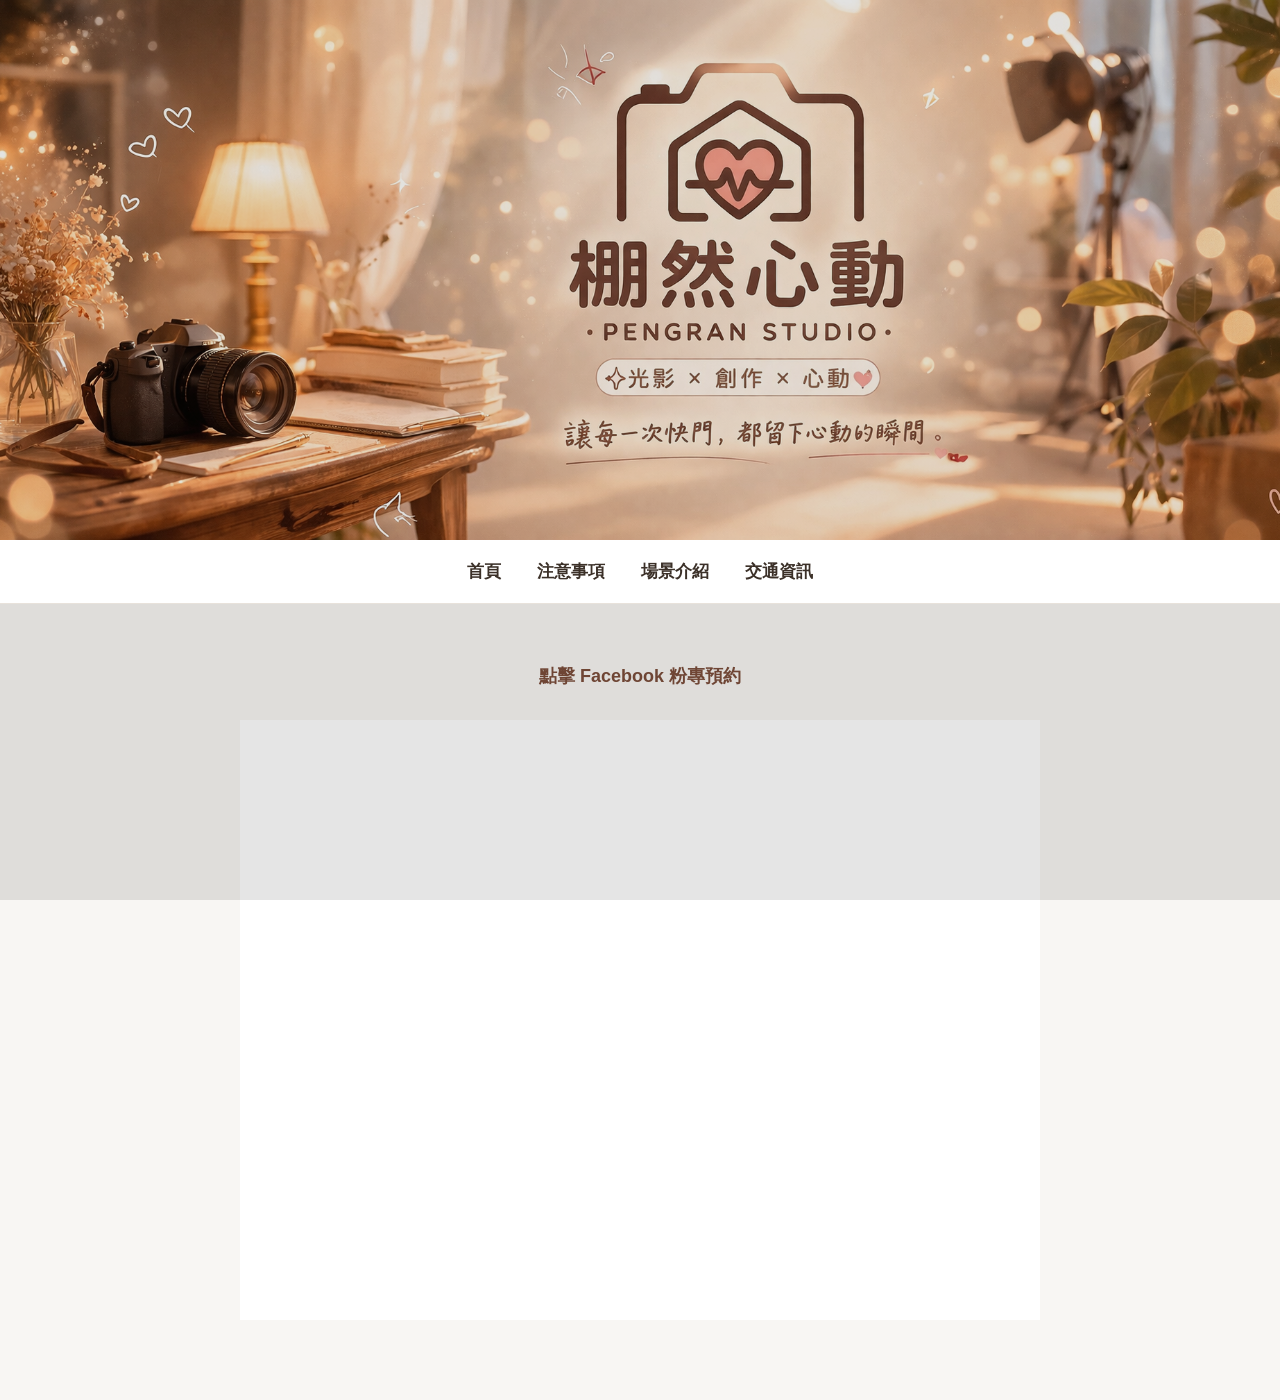
==== index.html @ 3d06795f "Update index.html" ====
<!DOCTYPE html>
<html>
<head>
  <meta charset="UTF-8">
  <meta name="viewport" content="width=device-width, initial-scale=1">
  <title>棚然心動</title>

  <link rel="stylesheet" href="style.css">
</head>

<body>

<header class="hero">
  <img src="image/cover.png" alt="棚然心動封面" class="hero-image">
</header>

<nav class="main-nav">
  <a href="#home">首頁</a>
  <a href="#notice">注意事項</a>
  <a href="#scenes">場景介紹</a>
  <a href="#traffic">交通資訊</a>
</nav>

<main id="home" class="home-section">
  <section class="booking-section">
     <p class="booking-text">
      <a href="https://www.facebook.com/PengranStudio" target="_blank" rel="noopener noreferrer">
        點擊 Facebook 粉專預約
      </a>
    </p>
    
    <div class="calendar-wrap">
      <iframe
        src="https://calendar.google.com/calendar/embed?src=pengranstudio%40gmail.com&ctz=Asia%2FTaipei"
        style="border: 0"
        width="800"
        height="600"
        frameborder="0"
        scrolling="no">
      </iframe>
    </div>
  </section>
</main>

</body>
</html>
---- style.css ----
* {
  box-sizing: border-box;
}

html, body {
  margin: 0;
  padding: 0;
  font-family: "Noto Sans TC", "Microsoft JhengHei", sans-serif;
  background-color: #f8f6f3;
  color: #2b2b2b;
}

.hero {
  width: 100%;
  height: 60vh; /* 關鍵：控制高度 */
  overflow: hidden;
}

.hero-image {
  width: 100%;
  height: 100%;
  object-fit: cover; /* 重點：裁切但不變形 */
}

.hero::after {
  content: "";
  position: absolute;
  top: 0;
  left: 0;
  width: 100%;
  height: 100%;
  background: rgba(0,0,0,0.1); /* 微暗 */
}

.main-nav {
  display: flex;
  justify-content: center;
  align-items: center;
  gap: 36px;
  padding: 20px 16px;
  background-color: #ffffff;
  border-bottom: 1px solid #e8e2db;
  position: sticky;
  top: 0;
  z-index: 1000;
}

.main-nav a {
  text-decoration: none;
  color: #3b3028;
  font-size: 17px;
  font-weight: 600;
  transition: opacity 0.2s ease;
}

.main-nav a:hover {
  opacity: 0.65;
}

.home-section {
  padding: 56px 20px 80px;
}

.booking-section {
  max-width: 1000px;
  margin: 0 auto;
  text-align: center;
}

.booking-section h2 {
  margin: 0 0 20px;
  font-size: 30px;
  font-weight: 700;
  color: #2f241d;
}

.booking-text {
  margin: 0 0 28px;
  font-size: 18px;
  line-height: 1.8;
}

.booking-text a {
  color: #7b4d3a;
  text-decoration: none;
  font-weight: 600;
  border-bottom: 1px solid transparent;
  transition: all 0.2s ease;
}

.booking-text a:hover {
  border-bottom-color: #7b4d3a;
}

.calendar-wrap {
  display: flex;
  justify-content: center;
  overflow-x: auto;
}

.calendar-wrap iframe {
  max-width: 100%;
  background: #fff;
}

/* 手機版 */
@media (max-width: 768px) {
  .main-nav {
    gap: 18px;
    padding: 16px 10px;
    flex-wrap: wap;
  }

  .main-nav a {
    font-size: 15px;
  }

  .home-section {
    padding: 36px 12px 56px;
  }

  .booking-section h2 {
    font-size: 24px;
  }

  .booking-text {
    font-size: 16px;
  }

  .calendar-wrap iframe {
    width: 100%;
    min-width: 320px;
    height: 500px;
  }
}
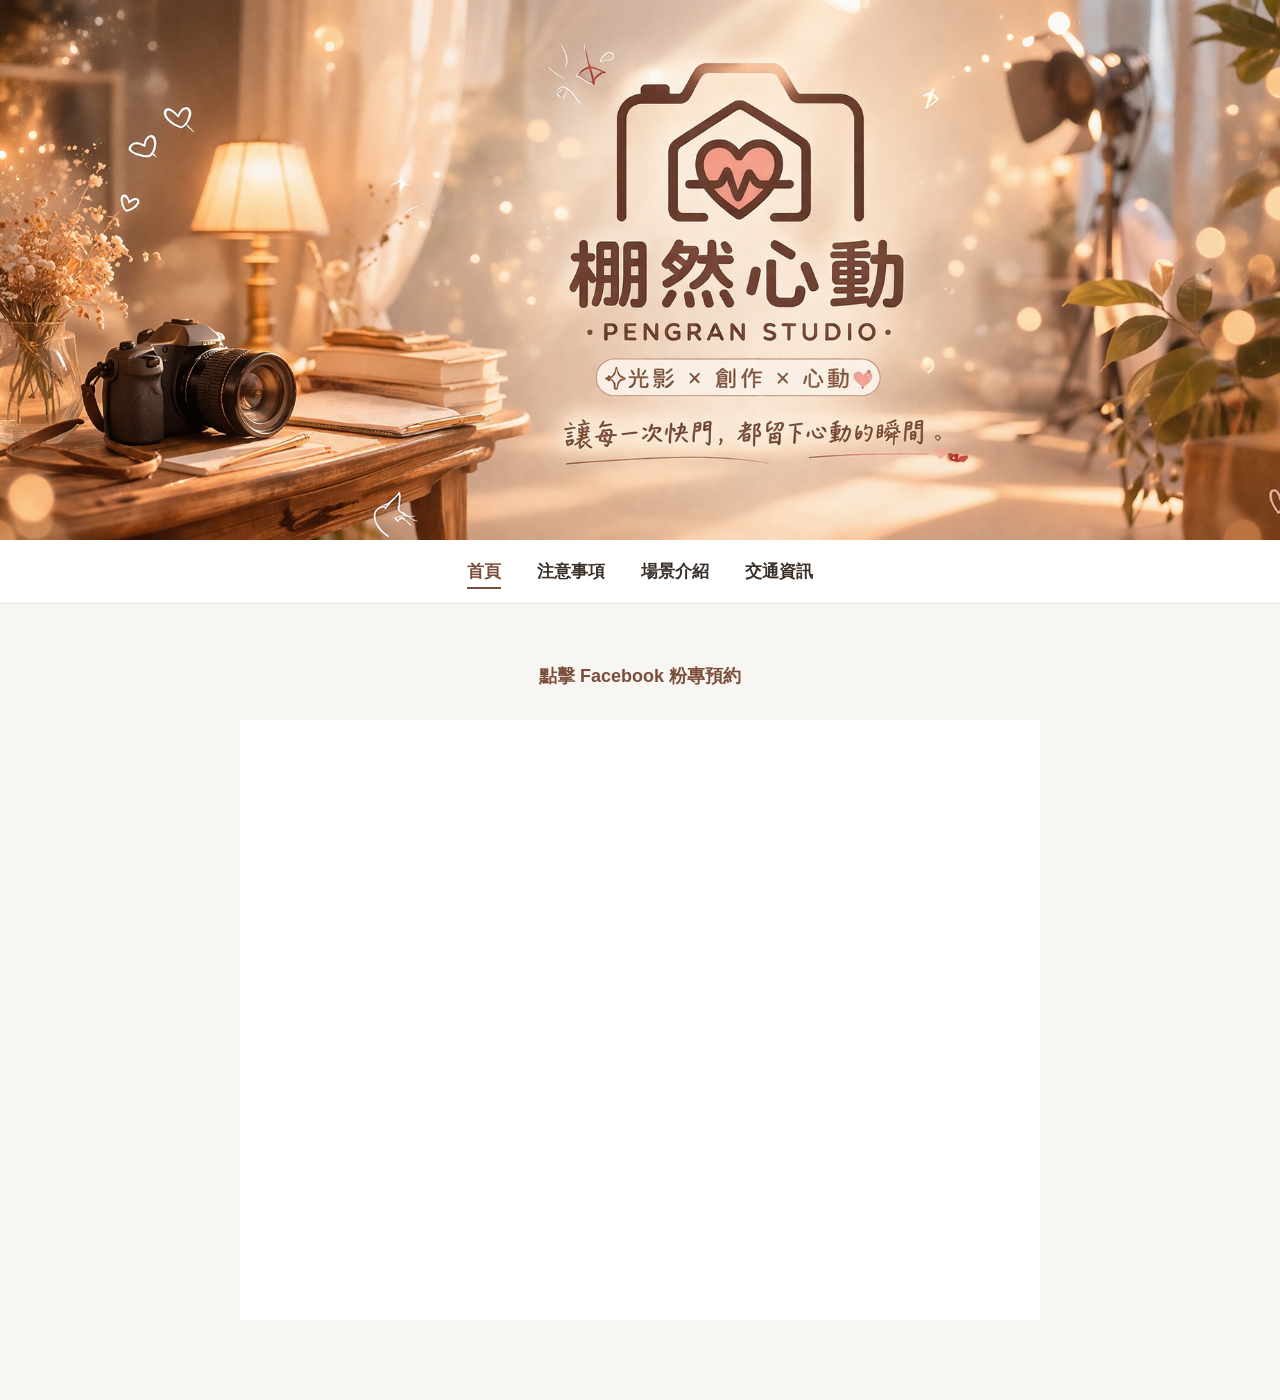
==== commit 2c84a85f: "Update index.html" ====
--- a/index.html
+++ b/index.html
@@ -15,10 +15,10 @@
 </header>
 
 <nav class="main-nav">
-  <a href="#home">首頁</a>
-  <a href="#notice">注意事項</a>
-  <a href="#scenes">場景介紹</a>
-  <a href="#traffic">交通資訊</a>
+  <a href="index.html" class="active">首頁</a>
+  <a href="notice.html">注意事項</a>
+  <a href="scenes.html">場景介紹</a>
+  <a href="traffic.html">交通資訊</a>
 </nav>
 
 <main id="home" class="home-section">
--- a/style.css
+++ b/style.css
@@ -22,15 +22,6 @@
   object-fit: cover; /* 重點：裁切但不變形 */
 }
 
-.hero::after {
-  content: "";
-  position: absolute;
-  top: 0;
-  left: 0;
-  width: 100%;
-  height: 100%;
-  background: rgba(0,0,0,0.1); /* 微暗 */
-}
 
 .main-nav {
   display: flex;
@@ -133,3 +124,116 @@
     height: 500px;
   }
 }
+
+
+.hero-small {
+  height: 42vh;
+}
+
+.content-page {
+  max-width: 1000px;
+  margin: 0 auto;
+  padding: 56px 20px 80px;
+}
+
+.page-header {
+  text-align: center;
+  margin-bottom: 40px;
+}
+
+.page-header h1 {
+  margin: 0 0 12px;
+  font-size: 36px;
+  color: #2f241d;
+}
+
+.page-header p {
+  margin: 0;
+  font-size: 17px;
+  line-height: 1.8;
+  color: #6b5b50;
+}
+
+.notice-block {
+  background: #fff;
+  border: 1px solid #eee4da;
+  border-radius: 18px;
+  padding: 32px 28px;
+  margin-bottom: 28px;
+  box-shadow: 0 8px 24px rgba(0, 0, 0, 0.04);
+}
+
+.notice-block h2 {
+  margin: 0 0 20px;
+  font-size: 26px;
+  color: #3b3028;
+  border-left: 4px solid #b98973;
+  padding-left: 12px;
+}
+
+.notice-list {
+  margin: 0;
+  padding-left: 24px;
+}
+
+.notice-list li {
+  margin-bottom: 16px;
+  line-height: 1.95;
+  font-size: 17px;
+  color: #2f2f2f;
+}
+
+.notice-final {
+  text-align: center;
+  margin-top: 40px;
+  padding: 20px;
+  font-size: 16px;
+  color: #8a6d5d;
+}
+
+.main-nav a.active {
+  color: #7b4d3a;
+  position: relative;
+}
+
+.main-nav a.active::after {
+  content: "";
+  position: absolute;
+  left: 0;
+  bottom: -6px;
+  width: 100%;
+  height: 2px;
+  background: #7b4d3a;
+}
+
+@media (max-width: 768px) {
+  .hero-small {
+    height: 28vh;
+  }
+
+  .content-page {
+    padding: 36px 14px 56px;
+  }
+
+  .page-header h1 {
+    font-size: 28px;
+  }
+
+  .page-header p {
+    font-size: 15px;
+  }
+
+  .notice-block {
+    padding: 24px 18px;
+    border-radius: 14px;
+  }
+
+  .notice-block h2 {
+    font-size: 22px;
+  }
+
+  .notice-list li {
+    font-size: 15px;
+    line-height: 1.85;
+  }
+}
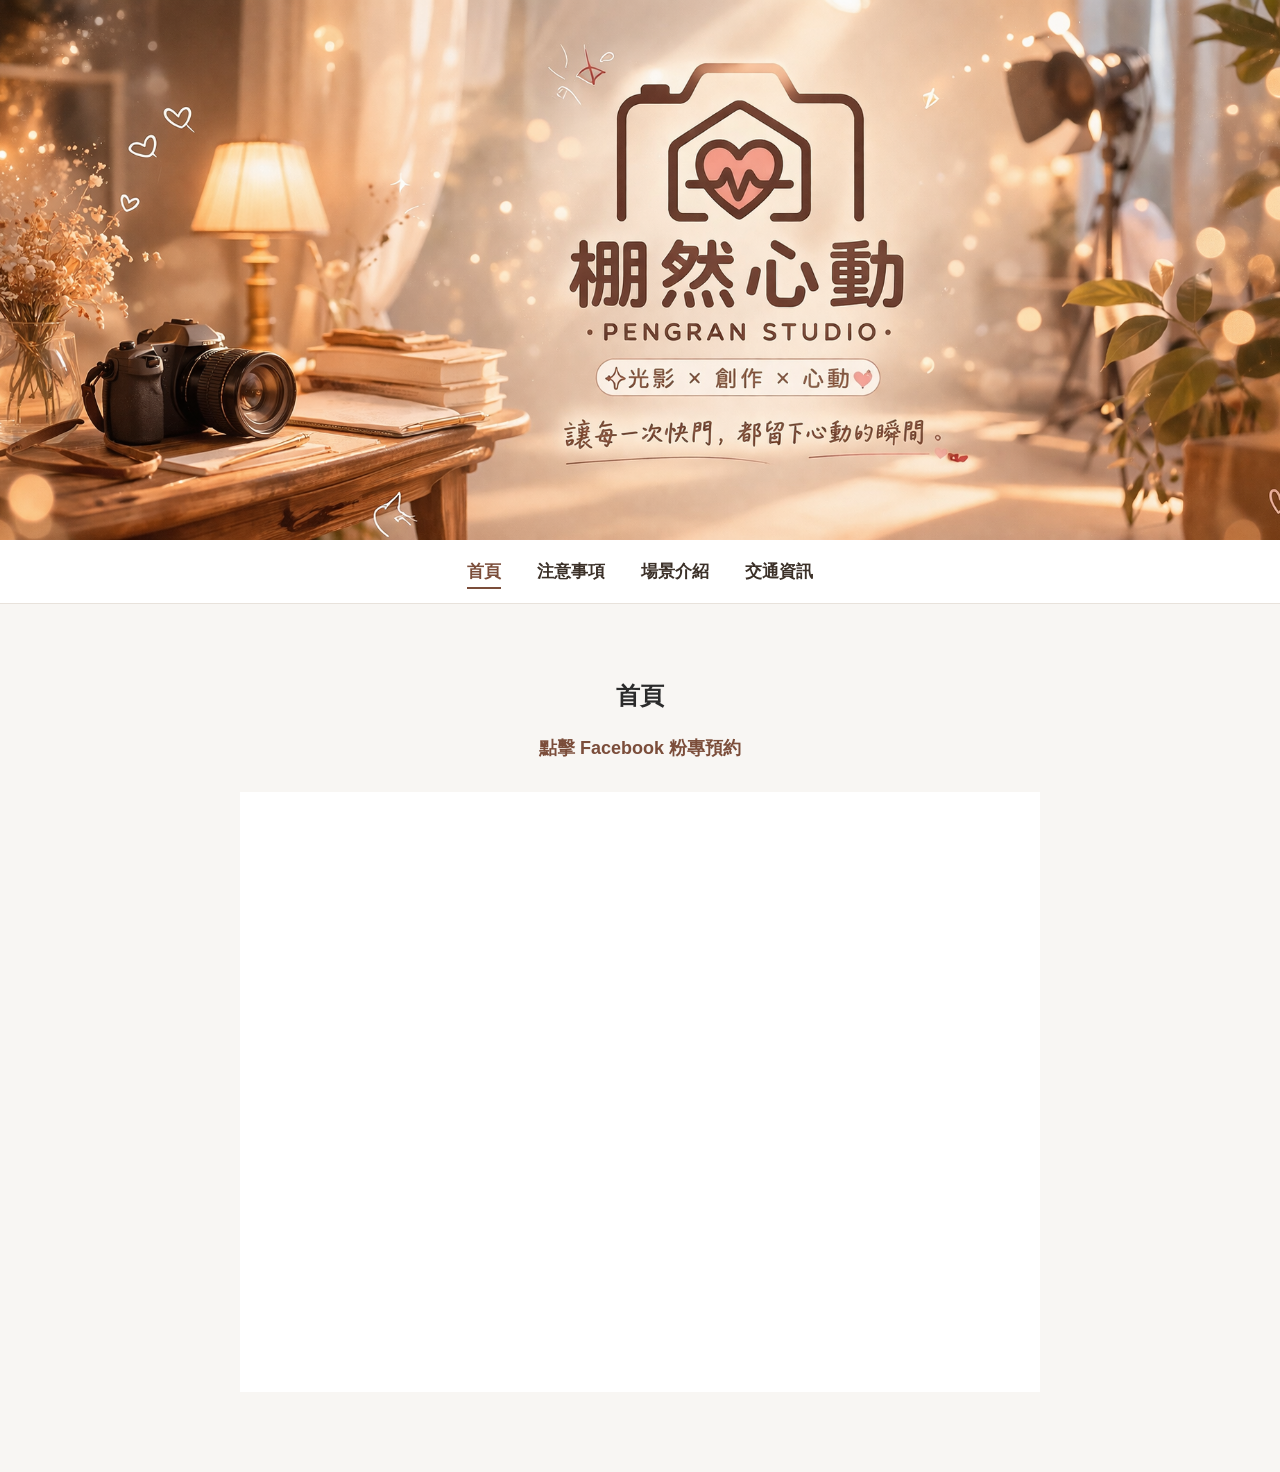
==== commit fba84c3a: "Update index.html" ====
--- a/index.html
+++ b/index.html
@@ -23,6 +23,7 @@
 
 <main id="home" class="home-section">
   <section class="booking-section">
+    <h1>首頁</h1>
      <p class="booking-text">
       <a href="https://www.facebook.com/PengranStudio" target="_blank" rel="noopener noreferrer">
         點擊 Facebook 粉專預約
--- a/style.css
+++ b/style.css
@@ -207,8 +207,17 @@
 }
 
 @media (max-width: 768px) {
+   .hero {
+    height: 34vh;
+  }
+
   .hero-small {
-    height: 28vh;
+    height: 24vh;
+  }
+
+  .hero-image {
+    object-fit: cover;
+    object-position: 58% center;
   }
 
   .content-page {
@@ -237,3 +246,274 @@
     line-height: 1.85;
   }
 }
+
+.scene-intro-card {
+  display: grid;
+  grid-template-columns: 1.6fr 1fr;
+  gap: 24px;
+  margin-bottom: 36px;
+  align-items: stretch;
+}
+
+.scene-intro-text,
+.scene-intro-box {
+  background: #fff;
+  border: 1px solid #eee4da;
+  border-radius: 18px;
+  padding: 30px 28px;
+  box-shadow: 0 8px 24px rgba(0, 0, 0, 0.04);
+}
+
+.scene-intro-text h2 {
+  margin: 0 0 8px;
+  font-size: 34px;
+  color: #2f241d;
+}
+
+.scene-subtitle {
+  margin: 0 0 20px;
+  color: #8a6d5d;
+  font-size: 16px;
+  letter-spacing: 1px;
+}
+
+.scene-info-list p {
+  margin: 0 0 14px;
+  line-height: 1.9;
+  font-size: 17px;
+}
+
+.scene-intro-box {
+  display: flex;
+  flex-direction: column;
+  justify-content: center;
+  gap: 18px;
+}
+
+.scene-highlight {
+  background: #f8f3ee;
+  border-radius: 14px;
+  padding: 18px 20px;
+  text-align: center;
+}
+
+.scene-highlight span {
+  display: block;
+  font-size: 14px;
+  color: #8a6d5d;
+  margin-bottom: 8px;
+}
+
+.scene-highlight strong {
+  font-size: 24px;
+  color: #3b3028;
+}
+
+.scene-gallery-section {
+  background: #fff;
+  border: 1px solid #eee4da;
+  border-radius: 18px;
+  padding: 28px;
+  margin-bottom: 28px;
+  box-shadow: 0 8px 24px rgba(0, 0, 0, 0.04);
+}
+
+.carousel {
+  position: relative;
+  display: flex;
+  align-items: center;
+  justify-content: center;
+}
+
+.carousel-main-image {
+  width: 100%;
+  max-height: 620px;
+  object-fit: cover;
+  border-radius: 16px;
+  display: block;
+}
+
+.carousel-btn {
+  position: absolute;
+  top: 50%;
+  transform: translateY(-50%);
+  background: rgba(47, 36, 29, 0.7);
+  color: #fff;
+  border: none;
+  width: 48px;
+  height: 48px;
+  border-radius: 50%;
+  cursor: pointer;
+  font-size: 24px;
+  z-index: 2;
+}
+
+.carousel-btn.prev {
+  left: 16px;
+}
+
+.carousel-btn.next {
+  right: 16px;
+}
+
+.thumbnail-row {
+  display: grid;
+  grid-template-columns: repeat(5, 1fr);
+  gap: 12px;
+  margin-top: 18px;
+}
+
+.thumb {
+  width: 100%;
+  height: 90px;
+  object-fit: cover;
+  border-radius: 10px;
+  cursor: pointer;
+  border: 2px solid transparent;
+  opacity: 0.8;
+  transition: all 0.2s ease;
+}
+
+.thumb:hover {
+  opacity: 1;
+}
+
+.active-thumb {
+  border-color: #7b4d3a;
+  opacity: 1;
+}
+
+.traffic-grid {
+  display: grid;
+  grid-template-columns: 1fr 1fr;
+  gap: 24px;
+  margin-bottom: 28px;
+}
+
+.traffic-card {
+  background: #fff;
+  border: 1px solid #eee4da;
+  border-radius: 18px;
+  padding: 30px 28px;
+  box-shadow: 0 8px 24px rgba(0, 0, 0, 0.04);
+}
+
+.traffic-card h2,
+.map-section h2 {
+  margin: 0 0 20px;
+  font-size: 26px;
+  color: #3b3028;
+  border-left: 4px solid #b98973;
+  padding-left: 12px;
+}
+
+.traffic-info-list p {
+  margin: 0 0 14px;
+  line-height: 1.9;
+  font-size: 17px;
+  color: #2f2f2f;
+}
+
+.traffic-info-list a {
+  color: #7b4d3a;
+  text-decoration: none;
+  border-bottom: 1px solid transparent;
+  transition: all 0.2s ease;
+}
+
+.traffic-info-list a:hover {
+  border-bottom-color: #7b4d3a;
+}
+
+.traffic-note-card {
+  margin-bottom: 28px;
+}
+
+.traffic-note {
+  margin: 0;
+  font-size: 17px;
+  line-height: 1.9;
+  color: #2f2f2f;
+}
+
+.map-section {
+  background: #fff;
+  border: 1px solid #eee4da;
+  border-radius: 18px;
+  padding: 30px 28px;
+  box-shadow: 0 8px 24px rgba(0, 0, 0, 0.04);
+}
+
+.map-wrap {
+  overflow: hidden;
+  border-radius: 16px;
+}
+
+.map-wrap iframe {
+  display: block;
+  width: 100%;
+  min-height: 450px;
+}
+
+@media (max-width: 768px) {
+  .scene-intro-card {
+    grid-template-columns: 1fr;
+  }
+
+  .scene-intro-text h2 {
+    font-size: 28px;
+  }
+
+  .scene-info-list p {
+    font-size: 15px;
+  }
+
+  .scene-gallery-section {
+    padding: 18px;
+  }
+
+  .carousel-main-image {
+    max-height: 360px;
+  }
+
+  .carousel-btn {
+    width: 40px;
+    height: 40px;
+    font-size: 20px;
+  }
+
+  .thumbnail-row {
+    grid-template-columns: repeat(3, 1fr);
+  }
+
+  .thumb {
+    height: 72px;
+  }
+}
+
+@media (max-width: 768px) {
+  .traffic-grid {
+    grid-template-columns: 1fr;
+  }
+
+  .traffic-card,
+  .map-section {
+    padding: 24px 18px;
+    border-radius: 14px;
+  }
+
+  .traffic-card h2,
+  .map-section h2 {
+    font-size: 22px;
+  }
+
+  .traffic-info-list p,
+  .traffic-note {
+    font-size: 15px;
+    line-height: 1.85;
+  }
+
+  .map-wrap iframe {
+    min-height: 320px;
+  }
+}
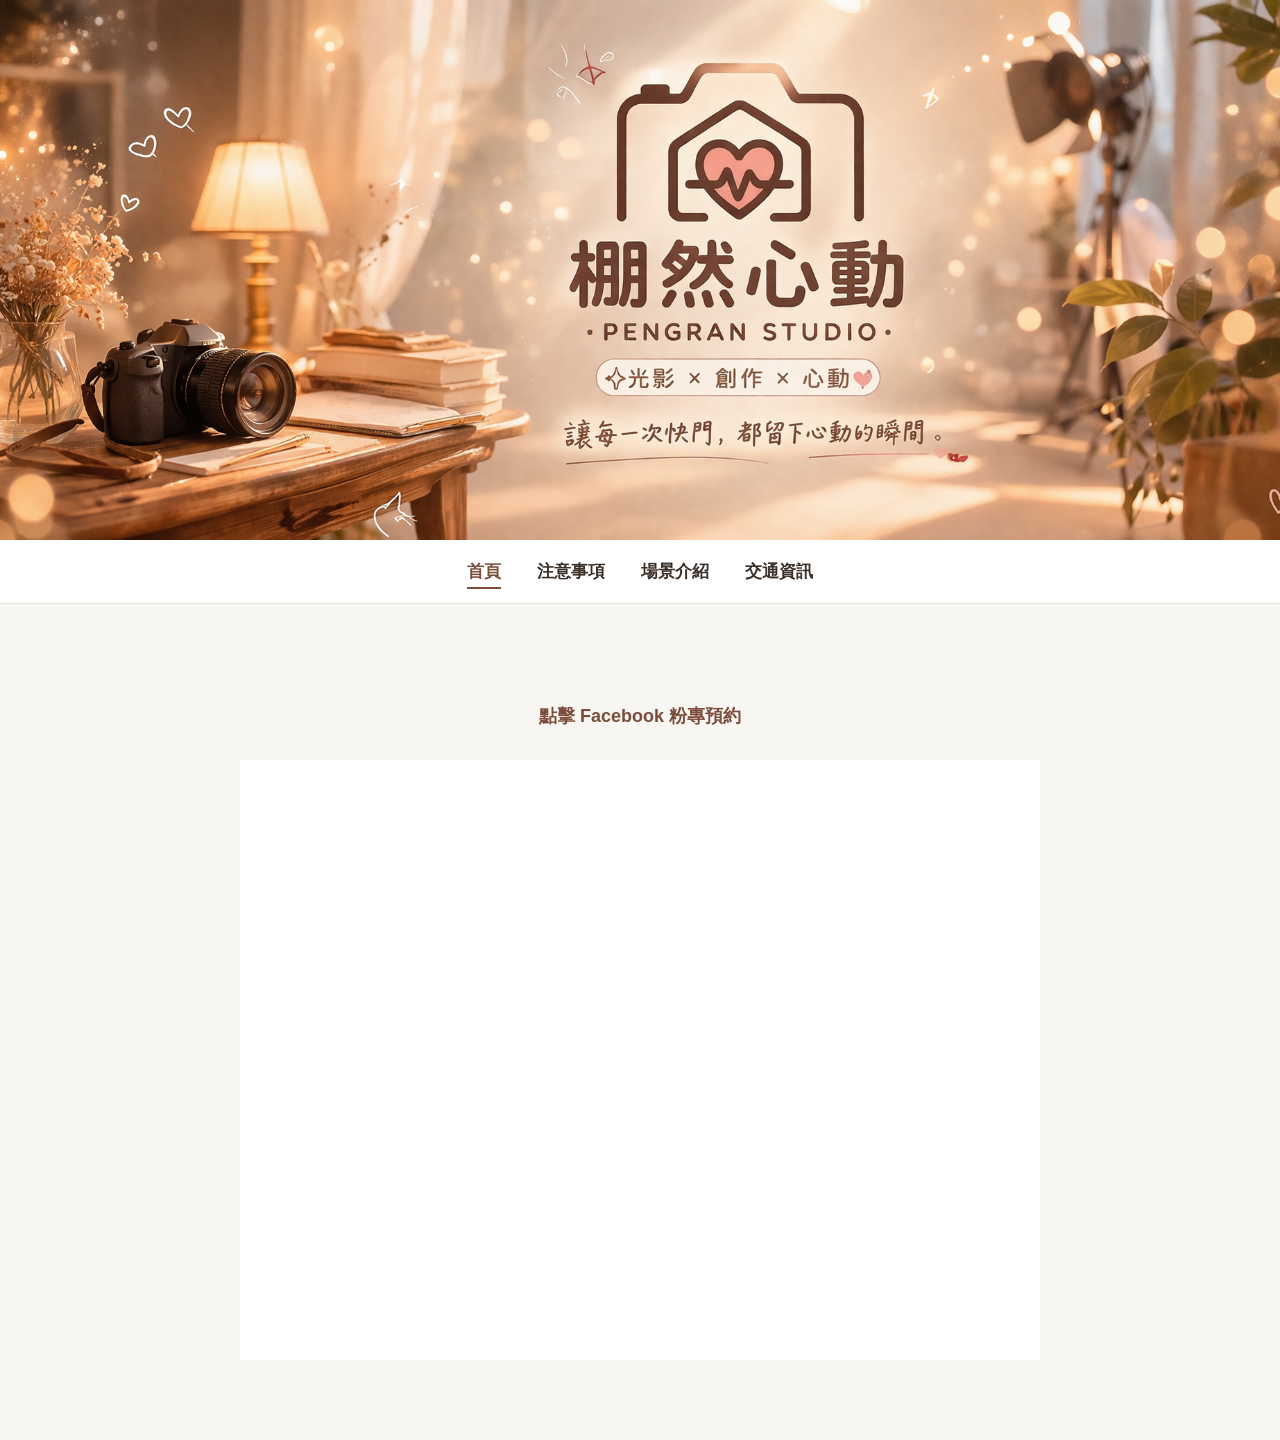
==== commit 73ad5848: "Update index.html" ====
--- a/index.html
+++ b/index.html
@@ -23,7 +23,11 @@
 
 <main id="home" class="home-section">
   <section class="booking-section">
-    <h1>首頁</h1>
+    
+     <section class="page-header">
+      <h1首頁</h1>
+    </section>
+    
      <p class="booking-text">
       <a href="https://www.facebook.com/PengranStudio" target="_blank" rel="noopener noreferrer">
         點擊 Facebook 粉專預約
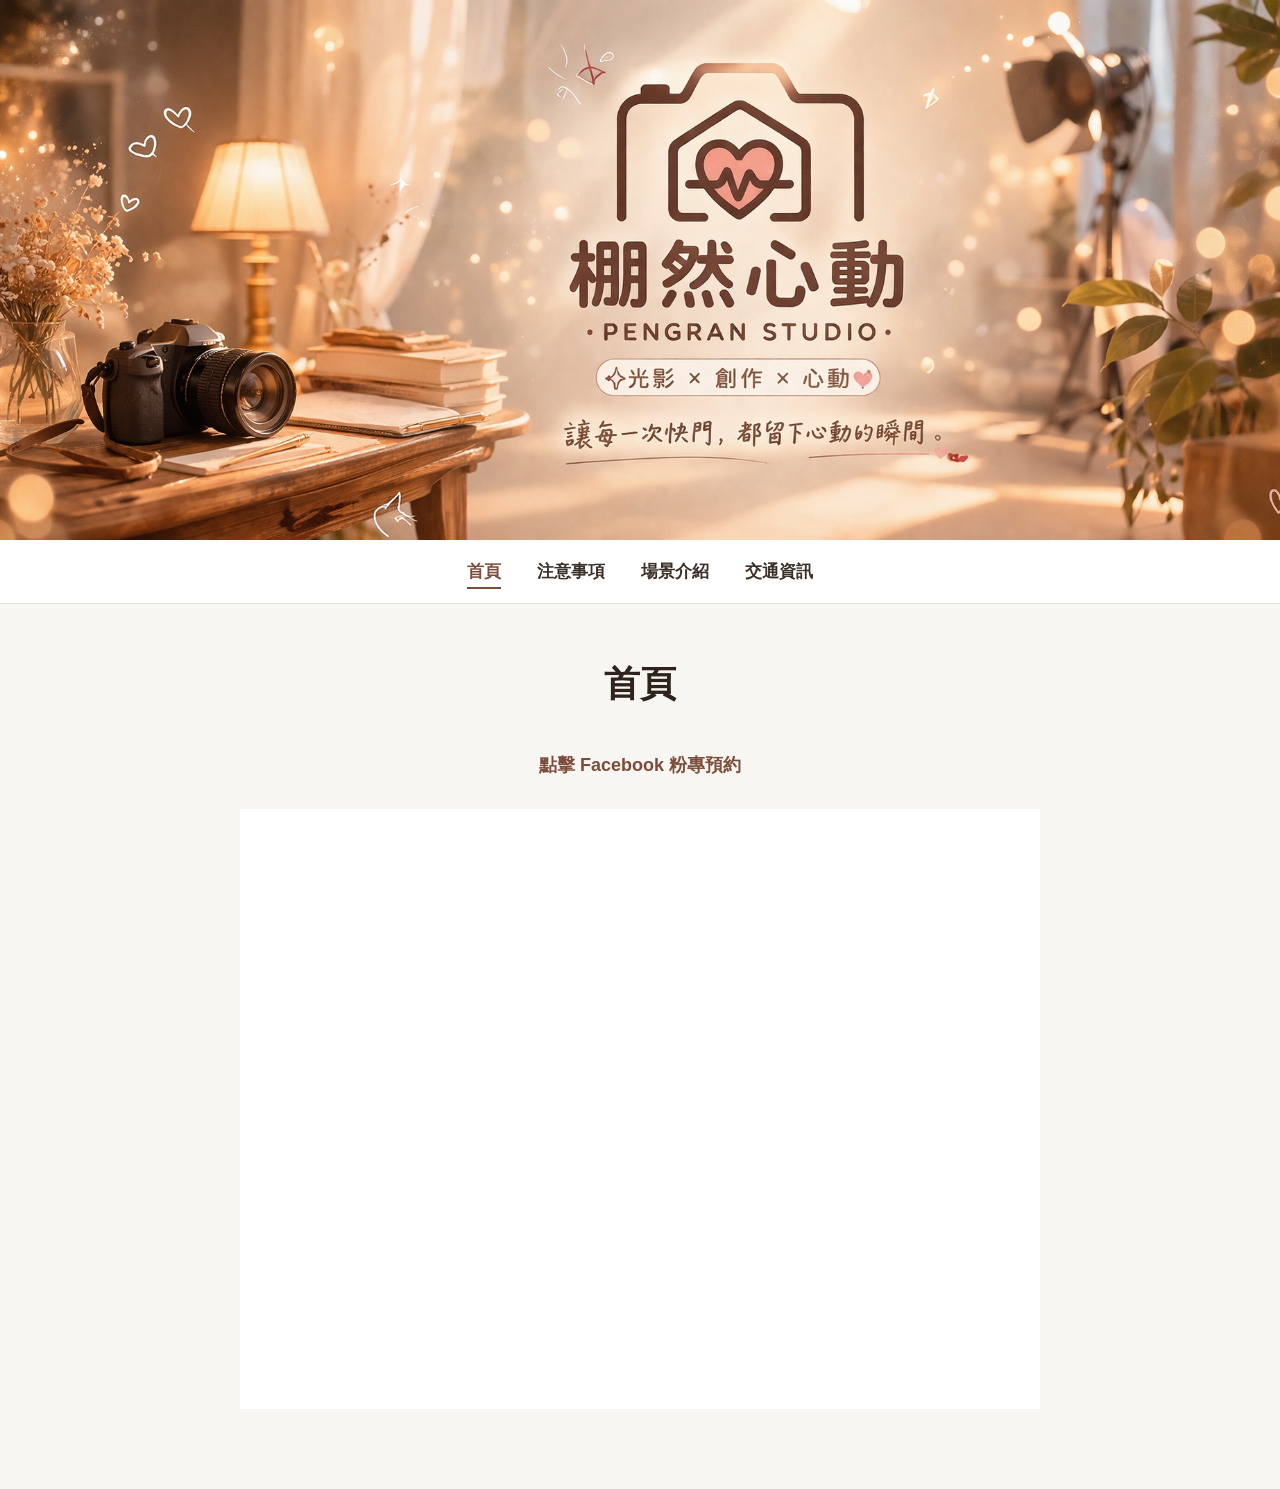
==== commit 3038482b: "Update index.html" ====
--- a/index.html
+++ b/index.html
@@ -24,8 +24,8 @@
 <main id="home" class="home-section">
   <section class="booking-section">
     
-     <section class="page-header">
-      <h1首頁</h1>
+    <section class="page-header">
+      <h1>首頁</h1>
     </section>
     
      <p class="booking-text">
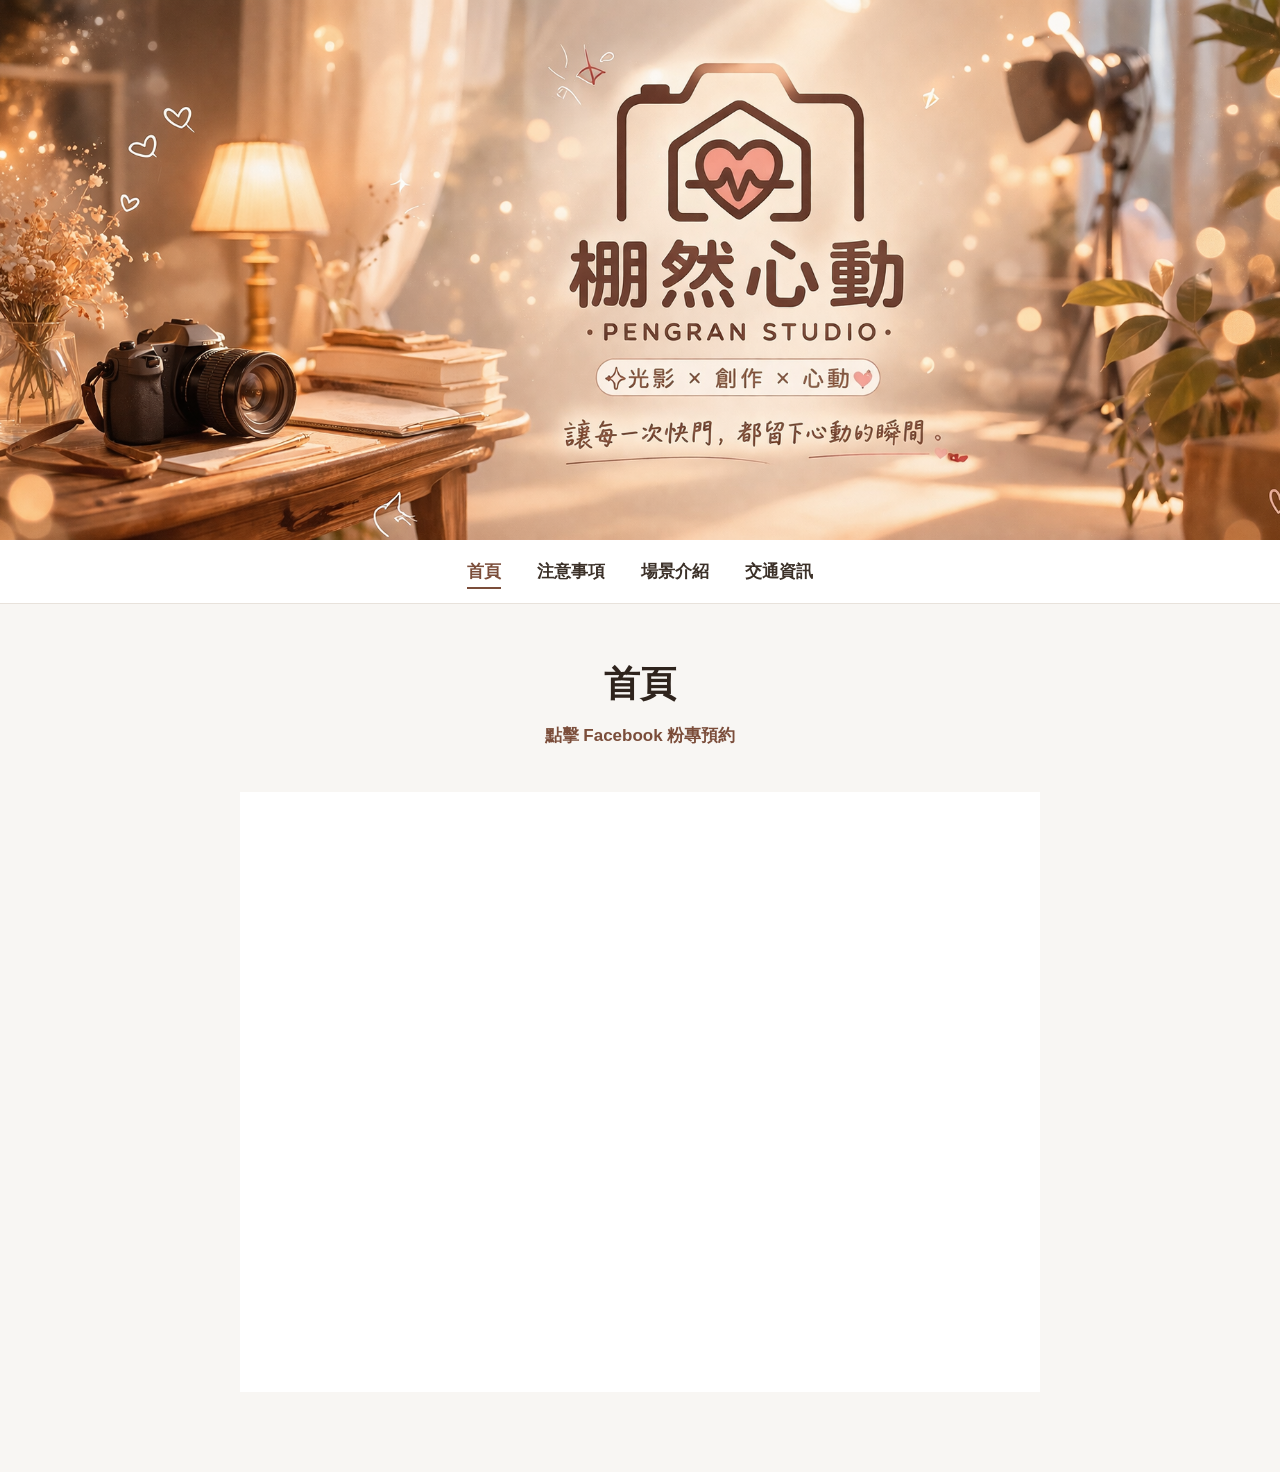
==== commit 45c224c9: "Update index.html" ====
--- a/index.html
+++ b/index.html
@@ -26,13 +26,15 @@
     
     <section class="page-header">
       <h1>首頁</h1>
-    </section>
-    
-     <p class="booking-text">
+
+        <p class="booking-text">
       <a href="https://www.facebook.com/PengranStudio" target="_blank" rel="noopener noreferrer">
         點擊 Facebook 粉專預約
       </a>
     </p>
+    </section>
+    
+   
     
     <div class="calendar-wrap">
       <iframe
